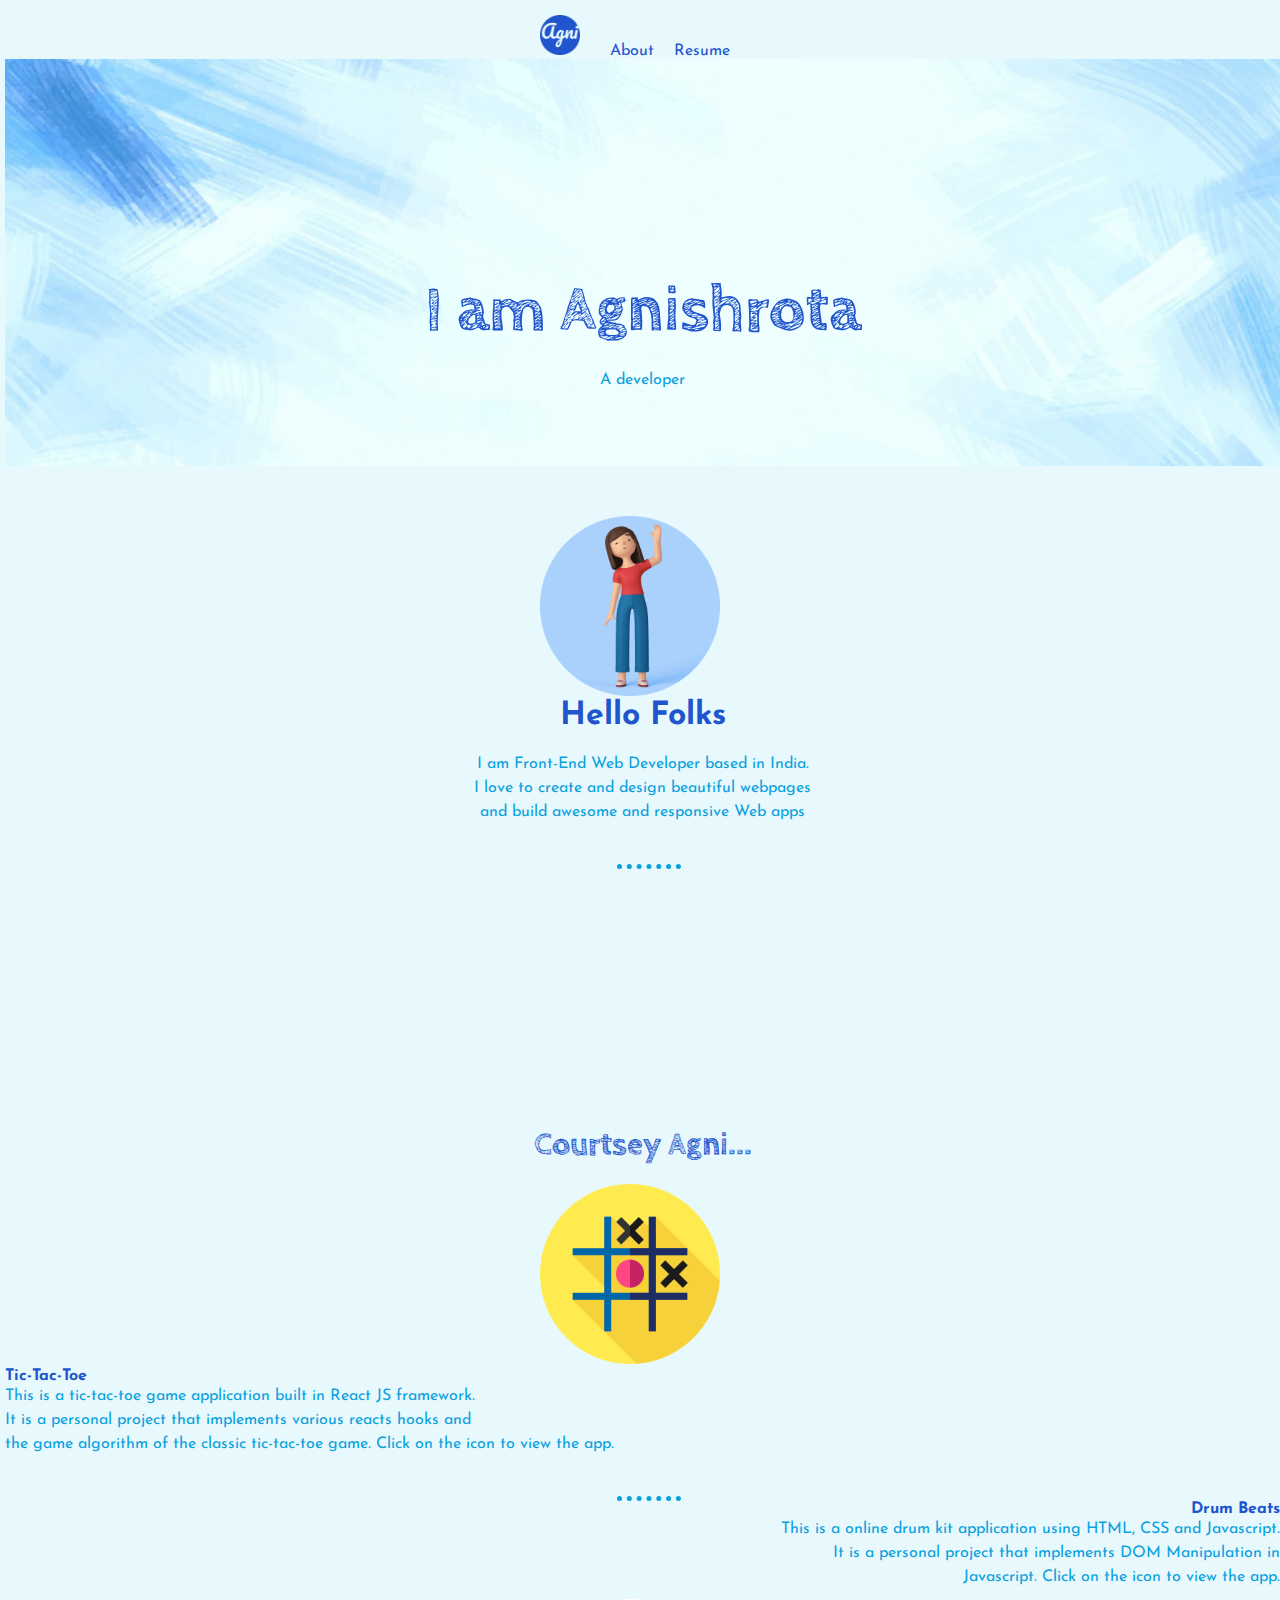
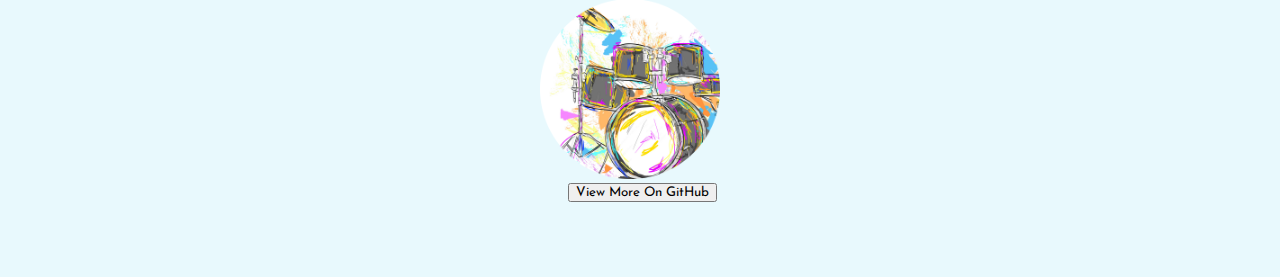
==== index.html @ ca833bcd "Resume Created" ====
<!DOCTYPE html>
<html lang="en">
  <head>
    <meta charset="UTF-8" />
    <meta http-equiv="X-UA-Compatible" content="IE=edge" />
    <meta name="viewport" content="width=device-width, initial-scale=1.0" />
    <link
      href="https://cdn.jsdelivr.net/npm/bootstrap@5.2.0-beta1/dist/css/bootstrap.min.css"
      rel="stylesheet"
      integrity="sha384-0evHe/X+R7YkIZDRvuzKMRqM+OrBnVFBL6DOitfPri4tjfHxaWutUpFmBp4vmVor"
      crossorigin="anonymous"
    />
    <link
      href="https://fonts.googleapis.com/css2?family=Cabin+Sketch&family=Josefin+Sans:wght@300;400;700&display=swap"
      rel="stylesheet"
    />
    <link rel="stylesheet" href="css/style.css" />
    <link
      rel="apple-touch-icon"
      sizes="180x180"
      href="css/favicon_io/apple-touch-icon.png"
    />
    <link
      rel="icon"
      type="image/png"
      sizes="32x32"
      href="css/favicon_io/favicon.ico"
    />
    <link
      rel="icon"
      type="image/png"
      sizes="16x16"
      href="css/favicon_io/favicon-16x16.png"
    />
    <link rel="manifest" href="css/favicon_io/site.webmanifest" />
    <title>Hey There!</title>
  </head>
  <body>
    <!-- Navigation -->
    <nav>
      <a href="index.html"
        ><img src="css/favicon_io/apple-touch-icon.png" alt="favicon logo"
      /></a>
      <a href="index.html" class="links">About</a>
      <a href="resume.html" class="links">Resume</a>
      <!-- <a href="#" class="links">Contact Me</a>
    </nav> -->

    <!-- Banner -->

    <div class="hero-section">
      <div class="spacer"></div>
      <h1 id="intro">I am Agnishrota</h1>
      <p>A developer</p>
    </div>
    <div class="section">
      <img src="/images/profile.png" alt="display picture" />
      <h1>Hello Folks</h1>
      <p>
        I am Front-End Web Developer based in India. <br />
        I love to create and design beautiful webpages<br />
        and build awesome and responsive Web apps
      </p>
      <hr />

      <!-- Work Sample -->
    </div>

    <div class="work">
      <h1 id="h1-work">Courtsey Agni...</h1>
      <div class="row">
        <div class="col-md-2"></div>
        <div class="col-md-3">
          <a href="https://tictactoeweb.surge.sh/ " target="_blank"
            ><img src="/images/tic-tac-toe.png" alt="tic-tac-toe"
          /></a>
        </div>
        <div class="col-md">
          <h4>Tic-Tac-Toe</h4>
          <p class="content">
            This is a tic-tac-toe game application built in React JS
            framework.<br />
            It is a personal project that implements various reacts hooks and<br />
            the game algorithm of the classic tic-tac-toe game. Click on the
            icon to view the app.
          </p>
        </div>
      </div>
      <hr />
      <div class="row">
        <div class="col-md">
          <h4 id="h4-align">Drum Beats</h4>
          <p class="content" id="align">
            This is a online drum kit application using HTML, CSS and
            Javascript.<br />
            It is a personal project that implements DOM Manipulation in<br />
            Javascript. Click on the icon to view the app.
          </p>
        </div>
        <div class="col-md-3">
          <a
            href="https://its-agni.github.io/drumBeats.github.io/"
            target="_blank"
            ><img src="/images/drum-kit.png" alt="picture"
          /></a>
        </div>
        <div class="col-md-2"></div>
      </div>
      <a href="https://github.com/its-agni" target="_blank"
        ><button class="btn btn-primary">View More On GitHub</button></a
      >
    </div>
  </body>
</html>
---- css/style.css ----
* {
  margin: 0;
  font-family: "Josefin Sans", sans-serif;
  text-align: center;
}
div {
  overflow: hidden;
}
body {
  background-color: #e8f9fd;
}
nav {
  padding: 15px 0px 15px 5px;
  text-align: center;
}
p {
  color: #0aa1dd;
  padding-bottom: 10px;
  line-height: 1.5em;
}
hr {
  margin-top: 30px;
  margin-left: 48%;
  border-style: dotted none none;
  border-color: #0aa1dd;
  border-width: 5px;
  width: 5%;
}
span {
  color: black;
}
h4 {
  color: #2155cd;
  text-align: left;
}
#align,
#h4-align {
  text-align: right;
}

nav img {
  height: 40px;
  width: 40px;
  margin-right: 25px;
}
a {
  text-decoration: none;
}
.links {
  margin-right: 15px;
  text-decoration: none;
  color: #2155cd;
}
li {
  color: green;
}
.links:hover,
.links:active {
  padding: 10px;
  border-radius: 10px;
  background-color: #2155cd;
  color: white;
}

.spacer {
  height: 150px;
}

.hero-section {
  height: 25%;
  padding: 5%;
  background: url("/images/hero-image.jpg");
  background-repeat: no-repeat;
  background-size: cover;
  background-attachment: fixed;
  text-align: center;
}
h1 {
  color: #2155cd;
  padding-bottom: 20px;
}
#intro {
  font-family: "Cabin Sketch", cursive;
  font-size: 64px;
}
#h1-work,
h2 {
  font-family: "Cabin Sketch", cursive;
}

.section {
  margin: 50px 0px 50px 0px;
  height: 500px;
}
.section img,
.work img {
  /* margin-bottom: 30px; */
  height: auto;
  width: 180px;
}

.work {
  padding-top: 60px;
  padding-bottom: 60px;
  background: url("/images/section-bgr.jpg");
  background-size: auto;
  background-position: top;
  background-attachment: fixed;
}
.content {
  text-align: left;
}
.resume {
  margin: 100px 20px 20px 20px;
}

.cover-content {
  text-align: justify;
  padding-right: 20px;
  padding-left: 20x;
}
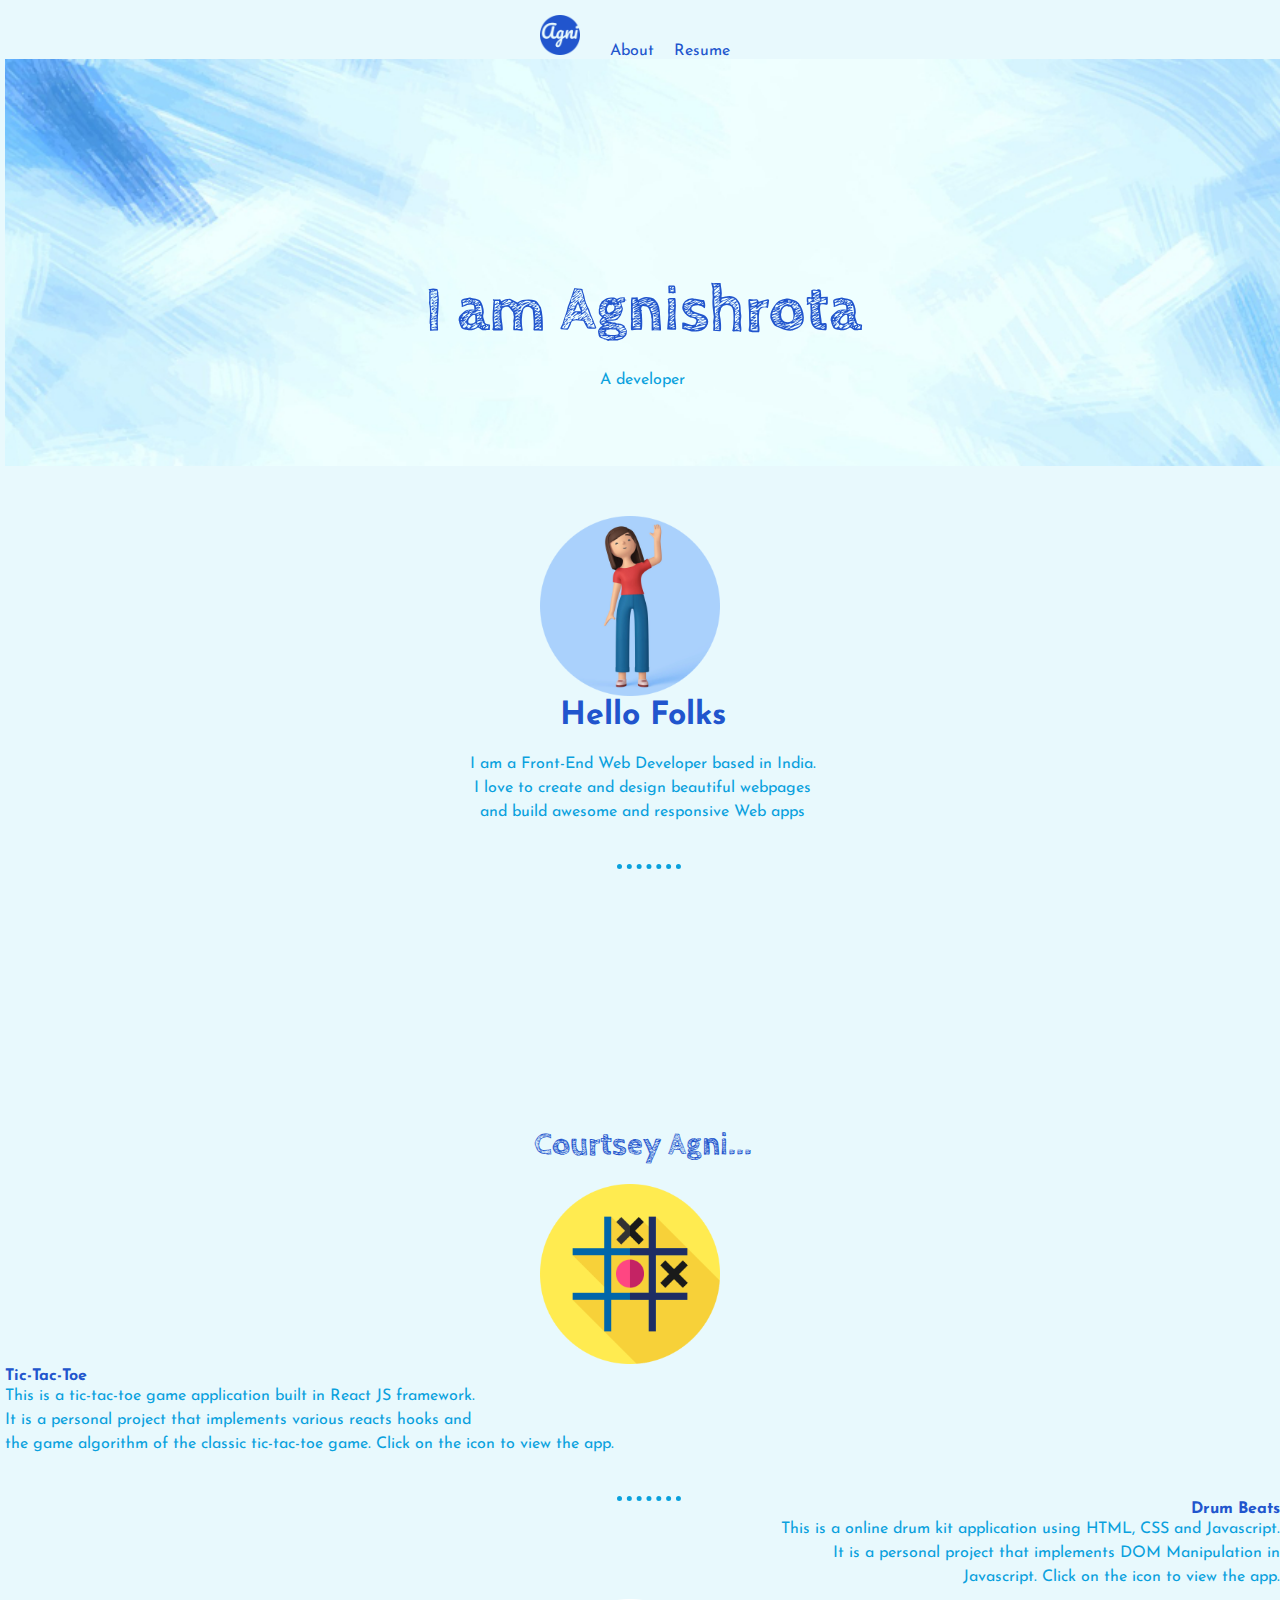
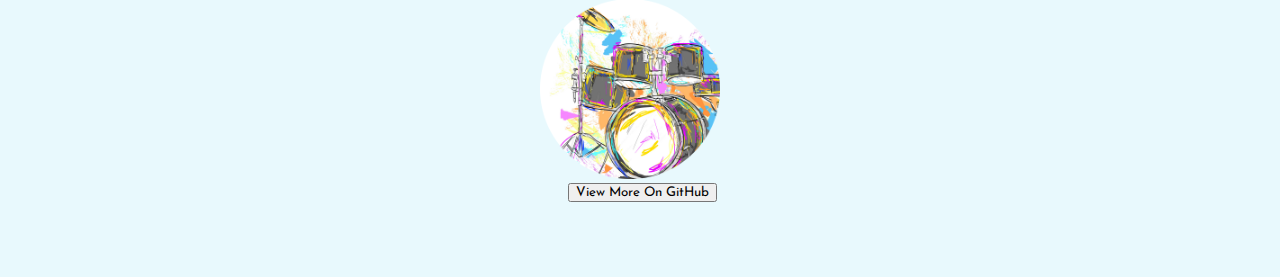
==== commit 713f6193: "bugs fixed" ====
--- a/index.html
+++ b/index.html
@@ -14,7 +14,7 @@
       href="https://fonts.googleapis.com/css2?family=Cabin+Sketch&family=Josefin+Sans:wght@300;400;700&display=swap"
       rel="stylesheet"
     />
-    <link rel="stylesheet" href="css/style.css" />
+    <link rel="stylesheet" href="css/index.css" />
     <link
       rel="apple-touch-icon"
       sizes="180x180"
@@ -54,10 +54,10 @@
       <p>A developer</p>
     </div>
     <div class="section">
-      <img src="/images/profile.png" alt="display picture" />
+      <img src="images/profile.png" alt="display picture" />
       <h1>Hello Folks</h1>
       <p>
-        I am Front-End Web Developer based in India. <br />
+        I am a Front-End Web Developer based in India. <br />
         I love to create and design beautiful webpages<br />
         and build awesome and responsive Web apps
       </p>
@@ -72,7 +72,7 @@
         <div class="col-md-2"></div>
         <div class="col-md-3">
           <a href="https://tictactoeweb.surge.sh/ " target="_blank"
-            ><img src="/images/tic-tac-toe.png" alt="tic-tac-toe"
+            ><img src="images/tic-tac-toe.png" alt="tic-tac-toe"
           /></a>
         </div>
         <div class="col-md">
@@ -101,7 +101,7 @@
           <a
             href="https://its-agni.github.io/drumBeats.github.io/"
             target="_blank"
-            ><img src="/images/drum-kit.png" alt="picture"
+            ><img src="images/drum-kit.png" alt="picture"
           /></a>
         </div>
         <div class="col-md-2"></div>
--- a/css/index.css
+++ b/css/index.css
@@ -0,0 +1,121 @@
+* {
+  margin: 0;
+  font-family: "Josefin Sans", sans-serif;
+  text-align: center;
+}
+div {
+  overflow: hidden;
+}
+body {
+  background-color: #e8f9fd;
+}
+nav {
+  padding: 15px 0px 15px 5px;
+  text-align: center;
+}
+p {
+  color: #0aa1dd;
+  padding-bottom: 10px;
+  line-height: 1.5em;
+}
+hr {
+  margin-top: 30px;
+  margin-left: 48%;
+  border-style: dotted none none;
+  border-color: #0aa1dd;
+  border-width: 5px;
+  width: 5%;
+}
+span {
+  color: black;
+}
+h4 {
+  color: #2155cd;
+  text-align: left;
+}
+#align,
+#h4-align {
+  text-align: right;
+}
+
+nav img {
+  height: 40px;
+  width: 40px;
+  margin-right: 25px;
+}
+a {
+  text-decoration: none;
+}
+.links {
+  margin-right: 15px;
+  text-decoration: none;
+  color: #2155cd;
+}
+li {
+  color: green;
+}
+.links:hover,
+.links:active {
+  padding: 10px;
+  border-radius: 10px;
+  background-color: #2155cd;
+  color: white;
+}
+
+.spacer {
+  height: 150px;
+}
+
+.hero-section {
+  height: 25%;
+  padding: 5%;
+  background: url("../images/hero-image.jpg");
+  background-repeat: no-repeat;
+  background-size: cover;
+  background-attachment: fixed;
+  text-align: center;
+}
+h1 {
+  color: #2155cd;
+  padding-bottom: 20px;
+}
+#intro {
+  font-family: "Cabin Sketch", cursive;
+  font-size: 64px;
+}
+#h1-work,
+h2 {
+  font-family: "Cabin Sketch", cursive;
+}
+
+.section {
+  margin: 50px 0px 50px 0px;
+  height: 500px;
+}
+.section img,
+.work img {
+  /* margin-bottom: 30px; */
+  height: auto;
+  width: 180px;
+}
+
+.work {
+  padding-top: 60px;
+  padding-bottom: 60px;
+  background: url("../images/section-bgr.jpg");
+  background-size: auto;
+  background-position: top;
+  background-attachment: fixed;
+}
+.content {
+  text-align: left;
+}
+.resume {
+  margin: 100px 20px 20px 20px;
+}
+
+.cover-content {
+  text-align: justify;
+  padding-right: 20px;
+  padding-left: 20x;
+}
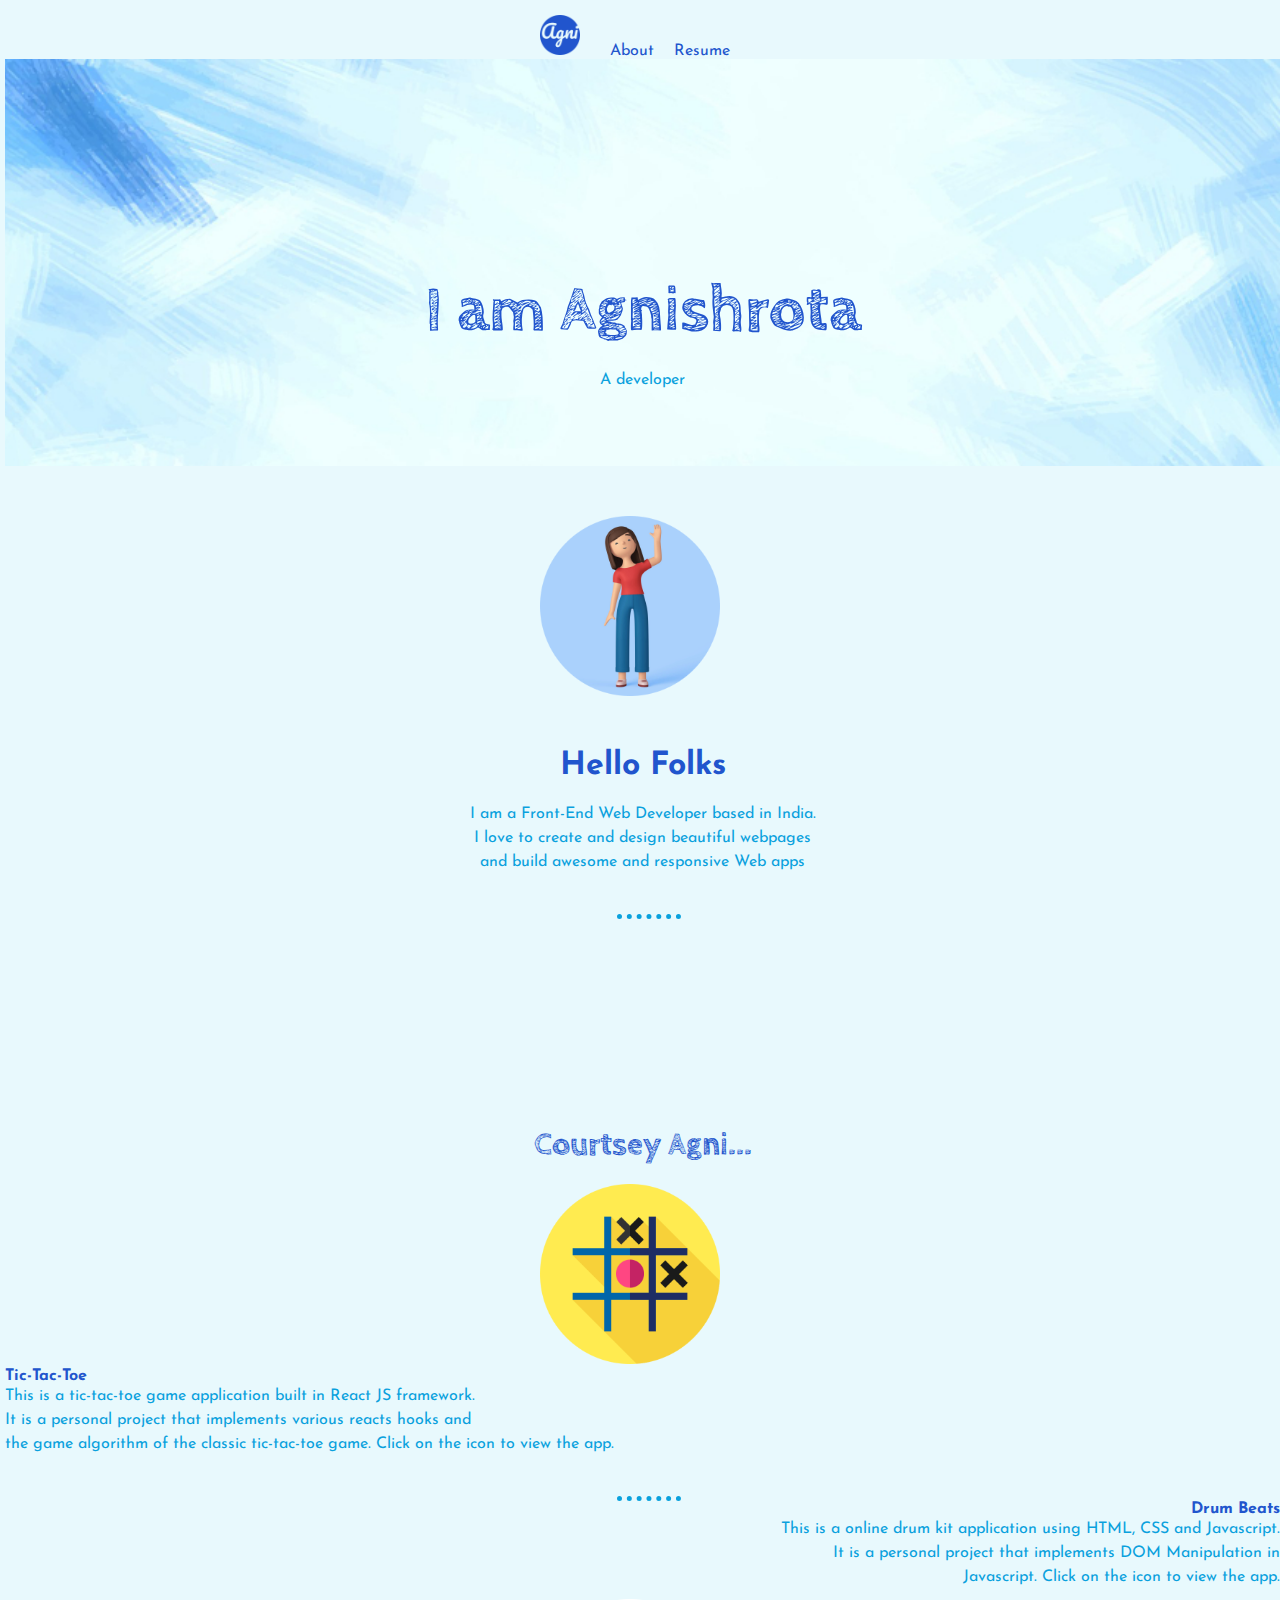
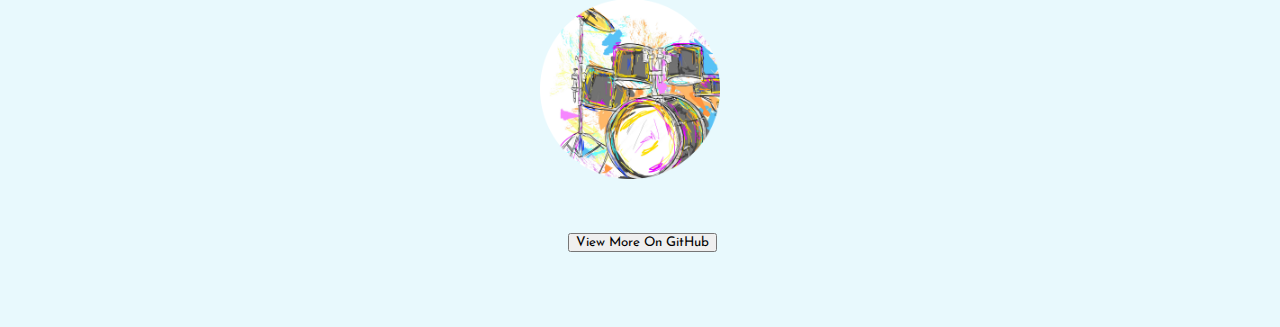
==== commit fa02cbe9: "style updated" ====
--- a/index.html
+++ b/index.html
@@ -55,7 +55,7 @@
     </div>
     <div class="section">
       <img src="images/profile.png" alt="display picture" />
-      <h1>Hello Folks</h1>
+      <h1 class="margin">Hello Folks</h1>
       <p>
         I am a Front-End Web Developer based in India. <br />
         I love to create and design beautiful webpages<br />
@@ -105,9 +105,10 @@
           /></a>
         </div>
         <div class="col-md-2"></div>
-      </div>
+      </div >
+      
       <a href="https://github.com/its-agni" target="_blank"
-        ><button class="btn btn-primary">View More On GitHub</button></a
+        ><button class="btn btn-primary margin">View More On GitHub</button></a
       >
     </div>
   </body>
--- a/css/index.css
+++ b/css/index.css
@@ -87,6 +87,9 @@
 h2 {
   font-family: "Cabin Sketch", cursive;
 }
+.margin {
+  margin-top: 50px;
+}
 
 .section {
   margin: 50px 0px 50px 0px;
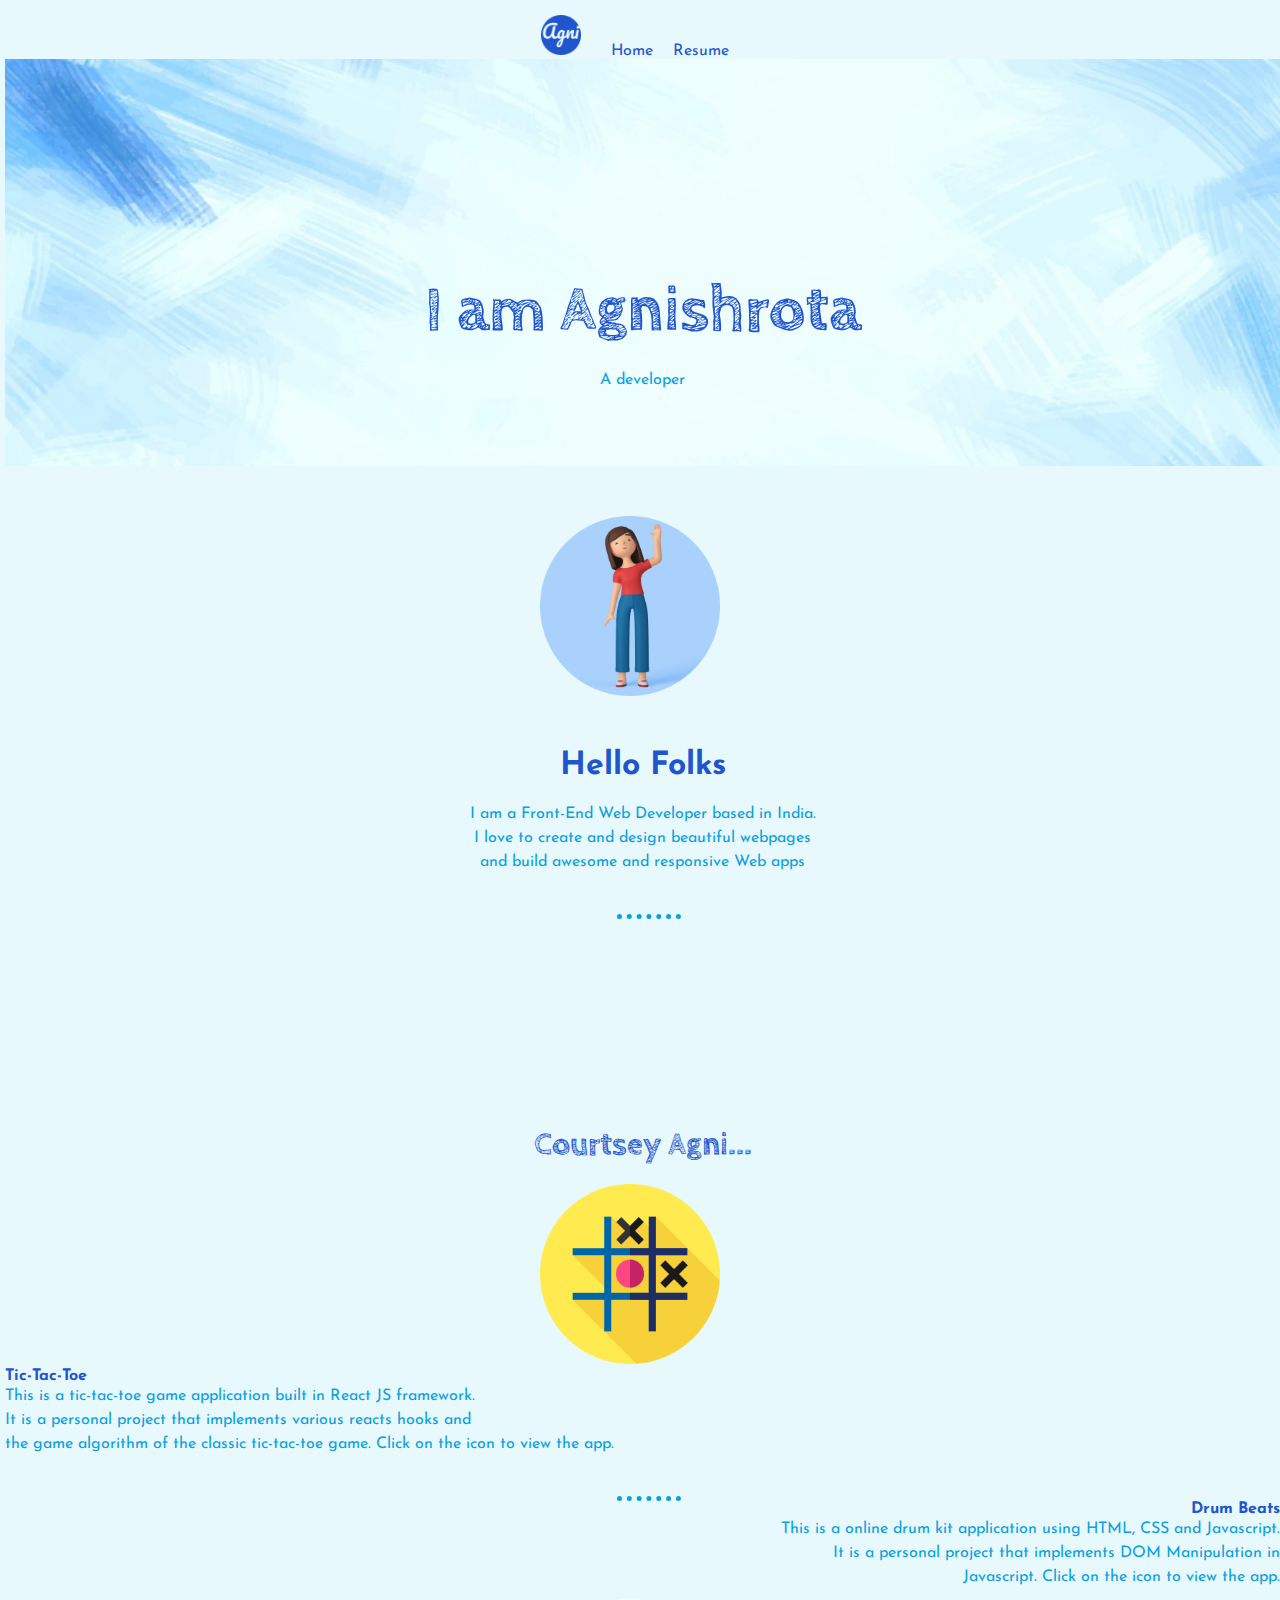
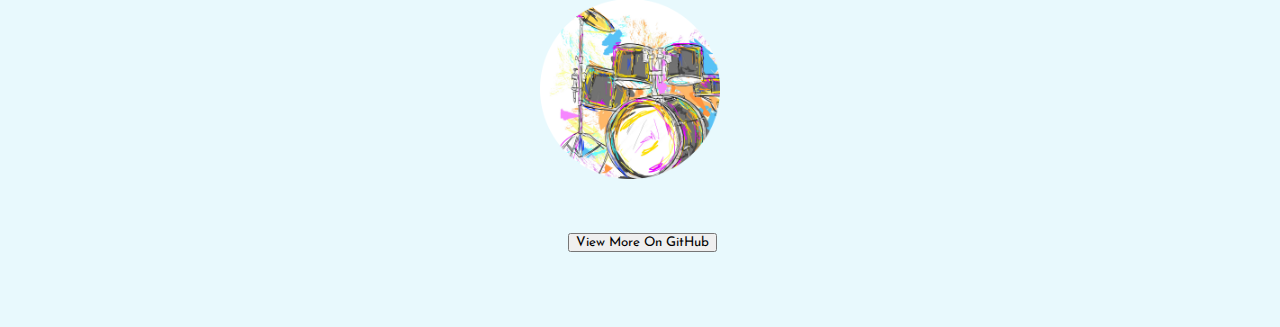
==== commit 2a31f8ed: "nav bar updated" ====
--- a/index.html
+++ b/index.html
@@ -41,8 +41,8 @@
       <a href="index.html"
         ><img src="css/favicon_io/apple-touch-icon.png" alt="favicon logo"
       /></a>
-      <a href="index.html" class="links">About</a>
-      <a href="resume.html" class="links">Resume</a>
+      <a href="index.html" class="links" id ='home'>Home</a>
+      <a href="resume.html" class="links" id = 'resume'>Resume</a>
       <!-- <a href="#" class="links">Contact Me</a>
     </nav> -->
 
@@ -111,5 +111,6 @@
         ><button class="btn btn-primary margin">View More On GitHub</button></a
       >
     </div>
+   
   </body>
 </html>
